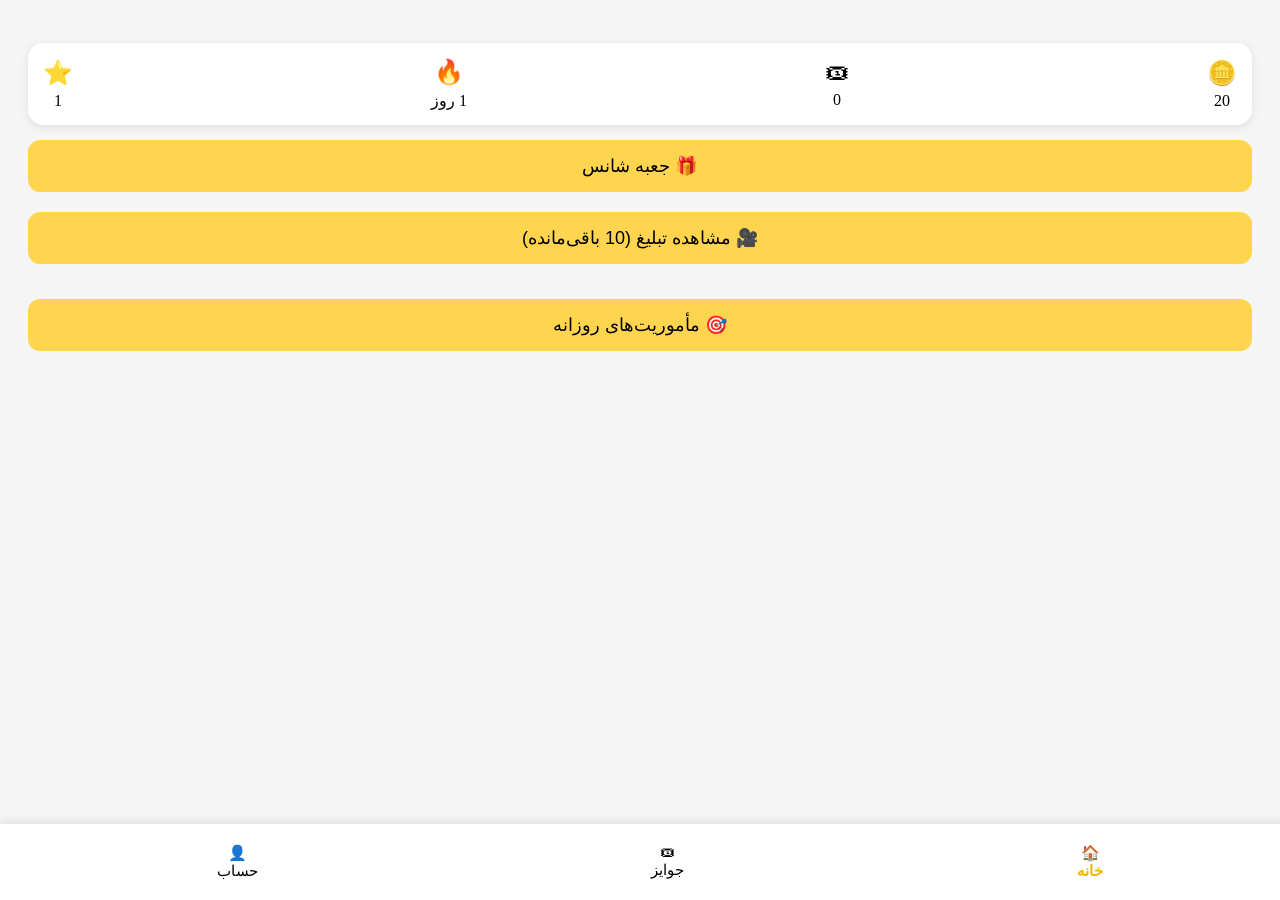
==== index.html @ 8cbd8e0b "Add files via upload" ====
<!DOCTYPE html>
<html lang="fa" dir="rtl">

<head>
<meta charset="UTF-8">
<meta name="viewport" content="width=device-width, initial-scale=1.0">
<title>سکینو</title>

<link rel="stylesheet" href="style.css">
</head>

<body>

<div class="stats-bar">

    <div class="stat-item">
        <span class="icon">🪙</span>
        <span id="coins">20</span>
    </div>

    <div class="stat-item">
        <span class="icon">🎟</span>
        <span id="tickets">0</span>
    </div>

    <div class="stat-item">
        <span class="icon">🔥</span>
        <span id="streak">1 روز</span>
    </div>

<div class="stat-item">
    <span class="icon">⭐</span>
    <span id="level">1</span>
</div>

</div>

<button
class="home-btn"
onclick="openBox()">
🎁 جعبه شانس
</button>

<button
id="watchAdBtn"
onclick="watchAd()"
>
🎥 مشاهده تبلیغ
</button>

<p id="result"></p>

<button class="mission-btn" onclick="showMissions()">
🎯 مأموریت‌های روزانه
</button>

<script src="app.js"></script>

<div id="adModal" class="modal">

    <div class="modal-content">

        <h2>🎥 تبلیغ</h2>

        <p>
            لطفاً تا پایان زمان منتظر بمانید
        </p>

        <h1 id="adTimer">
            15
        </h1>

        <button
        id="claimRewardBtn"
        onclick="claimAdReward()"
        style="display:none;"
        >
            دریافت سکه
        </button>

    </div>

</div>

<div id="missionsModal" class="modal">

<div class="modal-content">

<h2>🎯 مأموریت‌های امروز</h2>

<p id="missionAds">
🎥 مشاهده 10 تبلیغ
</p>

<p id="missionBox">
⬜ باز کردن جعبه شانس
</p>

<p id="missionInvite">
⬜ دعوت از 1 دوست
</p>

<p>
🎁 پاداش نهایی:
10 سکه
</p>

<button onclick="closeMissions()">
بستن
</button>

</div>

</div>

<div class="bottom-nav">

<a class="nav-item active" href="index.html">

🏠

<br>

خانه

</a>

<a class="nav-item" href="rewards.html">

🎟

<br>

جوایز

</a>

<a class="nav-item" href="profile.html">

👤

<br>

حساب

</a>

</div>

</body>

</html>
---- style.css ----
body{
background:#f5f5f5;
font-family:tahoma;
text-align:center;
padding:20px;
padding-bottom:90px;
}

.container{
    max-width:500px;
    margin:auto;
    padding:10px;
}

.card{
background:white;
padding:10px;
margin:10px 0;
border-radius:15px;
box-shadow:0 2px 8px rgba(0,0,0,.1);
}

button{
width:100%;
padding:15px;
font-size:18px;
border:none;
border-radius:12px;
cursor:pointer;
background:#ffd54f;
}
#result{
margin-top:20px;
font-size:20px;
color:red;
font-weight:bold;
}
h2{
font-size:28px;
margin-bottom:10px;
}
.bottom-nav{

position:fixed;

bottom:0;

left:0;

width:100%;

background:white;

display:flex;

justify-content:space-around;

padding:20px;

box-shadow:0 -2px 10px rgba(0,0,0,.1);

}

.nav-item{

text-align:center;

font-size:15px;

}

.nav-item{

text-align:center;

font-size:15px;

text-decoration:none;

color:black;

}


.active{
font-weight:bold;
color:#f5b400;
}
.stats-bar{
    display:flex;
    justify-content:space-between;
    align-items:center;

    background:white;

    padding:15px;

    margin:15px 0;

    border-radius:15px;

    box-shadow:0 2px 8px rgba(0,0,0,.1);
}

.stat-item{
    display:flex;
    flex-direction:column;

    align-items:center;

    gap:5px;
}

.icon{
    font-size:24px;
}
.ad-btn{
    margin-top:20px;
}
input{

width:100%;

padding:15px;

margin:10px 0;

border:1px solid #ddd;

border-radius:12px;

font-size:16px;

box-sizing:border-box;

}
.modal{

display:none;

position:fixed;

top:0;

left:0;

width:100%;

height:100%;

background:rgba(0,0,0,.6);

z-index:1000;

}

.modal-content{

background:white;

width:80%;

max-width:400px;

margin:100px auto;

padding:20px;

border-radius:20px;

text-align:center;

}
.lottery-card button{

margin-top:10px;

}
.lottery-buttons{

display:flex;

gap:10px;

margin-top:15px;

}

.lottery-buttons button{

flex:1;

padding:12px;

font-size:16px;

}
.lottery-buttons button{

background:#ffffff;

border:2px solid #f5b400;

color:#f5b400;

font-weight:bold;

}
.invite-buttons{

display:flex;

gap:10px;

margin-top:15px;

}

.invite-buttons button{

flex:1;

}
.mission-btn{
margin-top:15px;
margin-bottom:15px;
}
.home-btn{
    margin-bottom:20px;
}
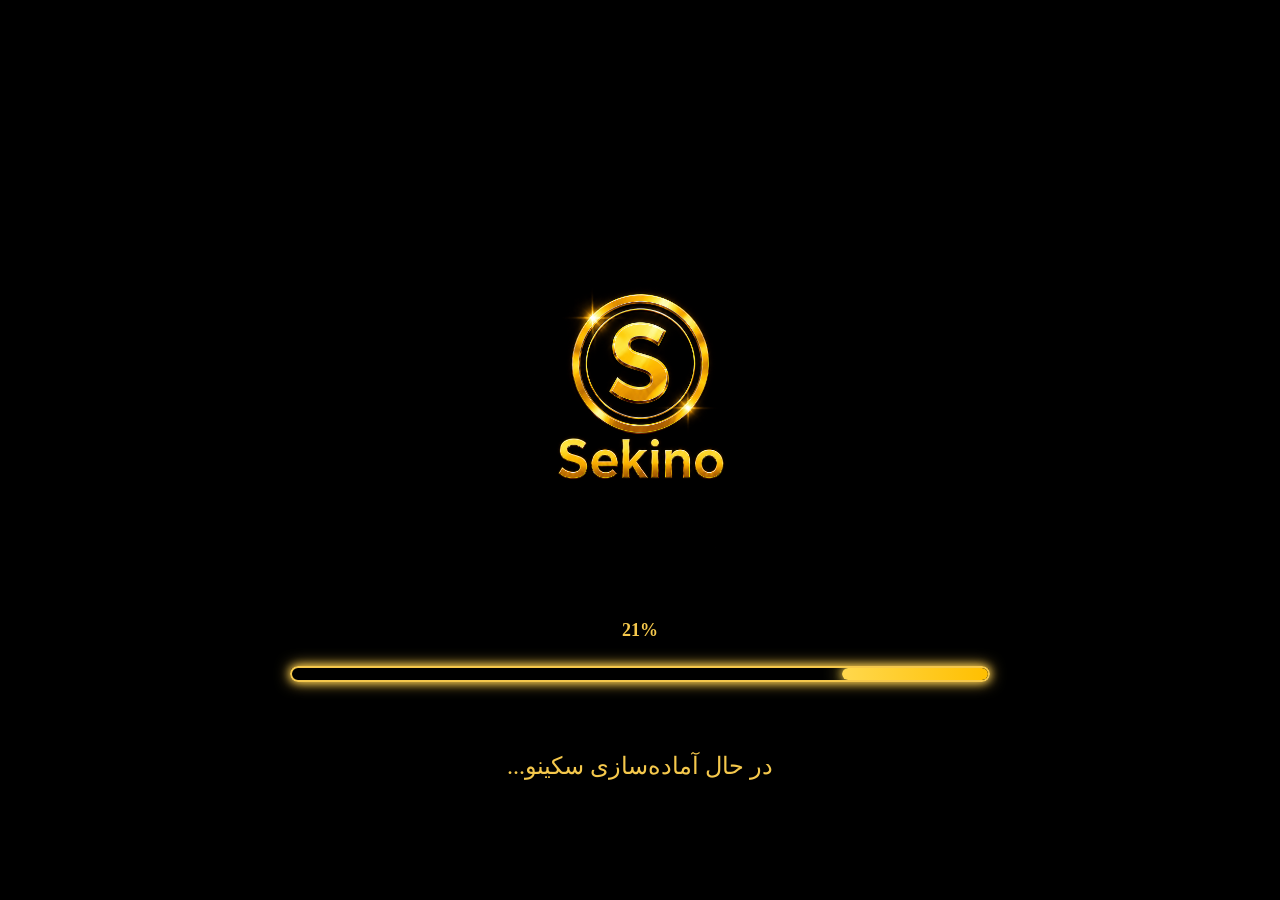
==== commit e41152d7: "Add files via upload" ====
--- a/index.html
+++ b/index.html
@@ -1,152 +1,184 @@
-<!DOCTYPE html>
-<html lang="fa" dir="rtl">
+<!DOCTYPE html><html lang="fa" dir="rtl">
+  <head>
+    <meta charset="UTF-8"><meta name="viewport" content="width=device-width, initial-scale=1.0">
+<title>Sekino</title>
+<style>
 
-<head>
-<meta charset="UTF-8">
-<meta name="viewport" content="width=device-width, initial-scale=1.0">
-<title>سکینو</title>
+*{
+margin:0;
+padding:0;
+box-sizing:border-box;
+}
 
-<link rel="stylesheet" href="style.css">
+body{
+
+background:#000000;
+
+height:100vh;
+
+display:flex;
+justify-content:center;
+align-items:center;
+
+font-family:tahoma;
+
+overflow:hidden;
+
+}
+
+.container{
+
+width:100%;
+
+display:flex;
+flex-direction:column;
+align-items:center;
+
+}
+
+.logo{
+width:320px;
+max-width:85%;
+
+margin-top:120px;
+
+margin-bottom:60px;
+}
+
+.percent{
+
+color:#f5c84c;
+
+font-size:18px;
+
+font-weight:bold;
+
+margin-bottom:25px;
+
+}
+
+.progress-box{
+
+width:70%;
+
+max-width:700px;
+
+height:16px;
+
+border:2px solid #f5c84c;
+
+border-radius:50px;
+
+overflow:hidden;
+
+box-shadow:
+0 0 8px #f5c84c,
+0 0 15px #f5c84c;
+
+}
+
+.progress{
+
+width:0%;
+
+height:100%;
+
+border-radius:50px;
+
+background:linear-gradient(
+90deg,
+#ffd84d,
+#ffbf00
+);
+
+box-shadow:
+0 0 10px #ffd84d,
+0 0 20px #ffd84d;
+
+}
+
+.loading{
+
+margin-top:70px;
+
+color:#f5c84c;
+
+font-size:24px;
+
+}
+
+</style>
+<link rel="icon" type="image/png" href="icon-512.png">
 </head>
+<body>
+  <div class="container"><img
+src="logo.png"
+class="logo"
+alt="Sekino">
 
-<body>
+<div
+id="percent"
+class="percent">
+0%
+</div><div class="progress-box"><div
+id="progress"
+class="progress">
+</div></div><div class="loading">
+در حال آماده‌سازی سکینو...
+</div>
+</div>
+<script>
 
-<div class="stats-bar">
+if(sessionStorage.getItem("sekinoLoaded")){
 
-    <div class="stat-item">
-        <span class="icon">🪙</span>
-        <span id="coins">20</span>
-    </div>
+window.location.replace("home.html?v=1");
 
-    <div class="stat-item">
-        <span class="icon">🎟</span>
-        <span id="tickets">0</span>
-    </div>
+}else{
 
-    <div class="stat-item">
-        <span class="icon">🔥</span>
-        <span id="streak">1 روز</span>
-    </div>
+sessionStorage.setItem(
+"sekinoLoaded",
+"true"
+);
 
-<div class="stat-item">
-    <span class="icon">⭐</span>
-    <span id="level">1</span>
-</div>
+let percent = 0;
 
-</div>
+let timer = setInterval(function(){
 
-<button
-class="home-btn"
-onclick="openBox()">
-🎁 جعبه شانس
-</button>
+percent++;
 
-<button
-id="watchAdBtn"
-onclick="watchAd()"
->
-🎥 مشاهده تبلیغ
-</button>
+document.getElementById(
+"percent"
+).innerText =
+percent + "%";
 
-<p id="result"></p>
+document.getElementById(
+"progress"
+).style.width =
+percent + "%";
 
-<button class="mission-btn" onclick="showMissions()">
-🎯 مأموریت‌های روزانه
-</button>
+if(percent >= 100){
 
-<script src="app.js"></script>
+clearInterval(timer);
 
-<div id="adModal" class="modal">
+setTimeout(function(){
 
-    <div class="modal-content">
+history.replaceState(
+null,
+"",
+"home.html"
+);
 
-        <h2>🎥 تبلیغ</h2>
+window.location.replace(
+"home.html"
+);
 
-        <p>
-            لطفاً تا پایان زمان منتظر بمانید
-        </p>
+},300);
 
-        <h1 id="adTimer">
-            15
-        </h1>
+}
 
-        <button
-        id="claimRewardBtn"
-        onclick="claimAdReward()"
-        style="display:none;"
-        >
-            دریافت سکه
-        </button>
+},50);
 
-    </div>
-
-</div>
-
-<div id="missionsModal" class="modal">
-
-<div class="modal-content">
-
-<h2>🎯 مأموریت‌های امروز</h2>
-
-<p id="missionAds">
-🎥 مشاهده 10 تبلیغ
-</p>
-
-<p id="missionBox">
-⬜ باز کردن جعبه شانس
-</p>
-
-<p id="missionInvite">
-⬜ دعوت از 1 دوست
-</p>
-
-<p>
-🎁 پاداش نهایی:
-10 سکه
-</p>
-
-<button onclick="closeMissions()">
-بستن
-</button>
-
-</div>
-
-</div>
-
-<div class="bottom-nav">
-
-<a class="nav-item active" href="index.html">
-
-🏠
-
-<br>
-
-خانه
-
-</a>
-
-<a class="nav-item" href="rewards.html">
-
-🎟
-
-<br>
-
-جوایز
-
-</a>
-
-<a class="nav-item" href="profile.html">
-
-👤
-
-<br>
-
-حساب
-
-</a>
-
-</div>
-
+}
+</script>
 </body>
-
 </html>
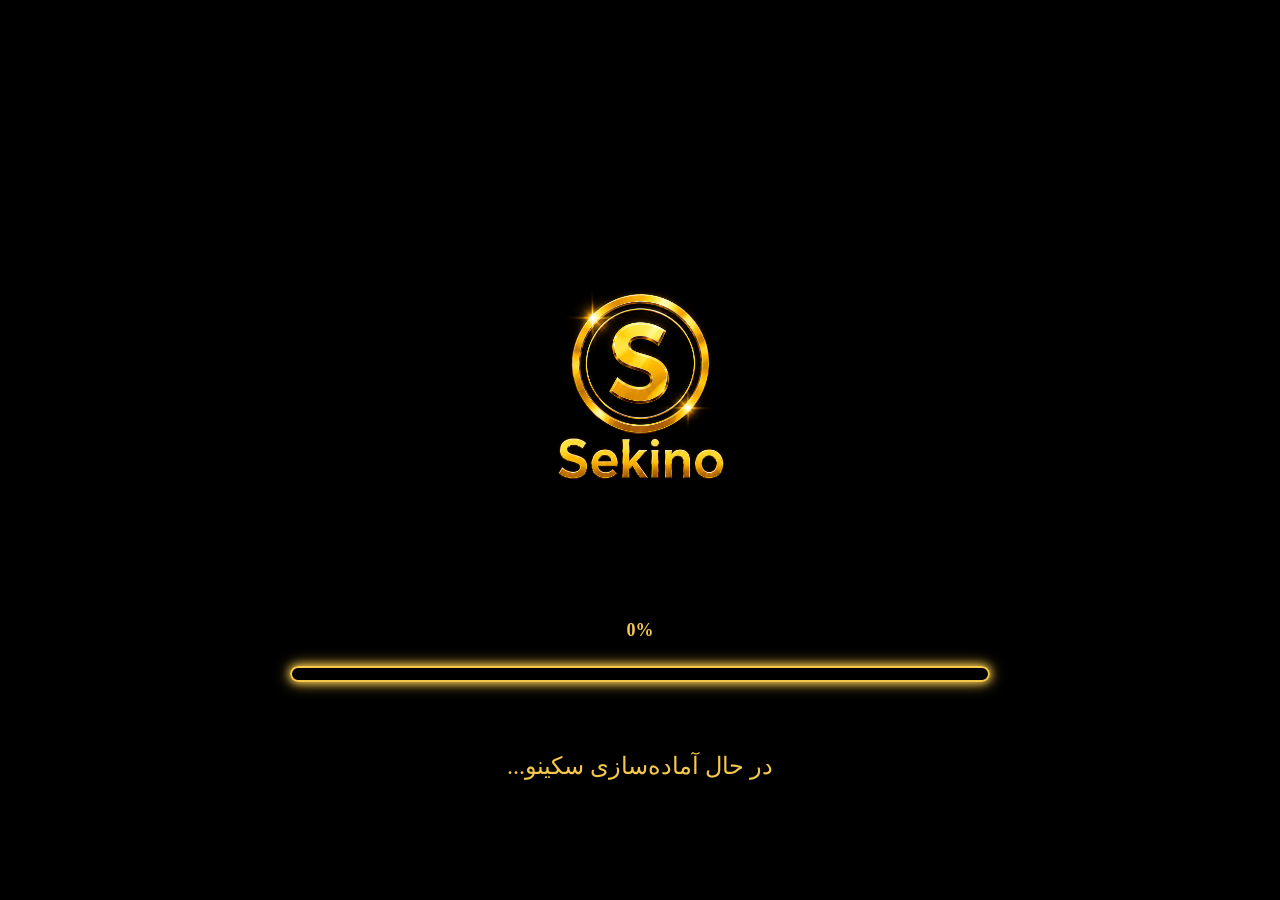
==== commit b8bd0110: "Add files via upload" ====
--- a/index.html
+++ b/index.html
@@ -128,17 +128,16 @@
 </div>
 </div>
 <script>
+let percent = 0;
 
-if(sessionStorage.getItem("sekinoLoaded")){
+let timer = setInterval(function(){
 
-window.location.replace("home.html?v=1");
+percent++;
 
-}else{
-
-sessionStorage.setItem(
-"sekinoLoaded",
-"true"
-);
+document.getElementById(
+"percent"
+).innerText =
+percent + "%";
 
 let percent = 0;
 
@@ -178,7 +177,6 @@
 
 },50);
 
-}
 </script>
 </body>
 </html>
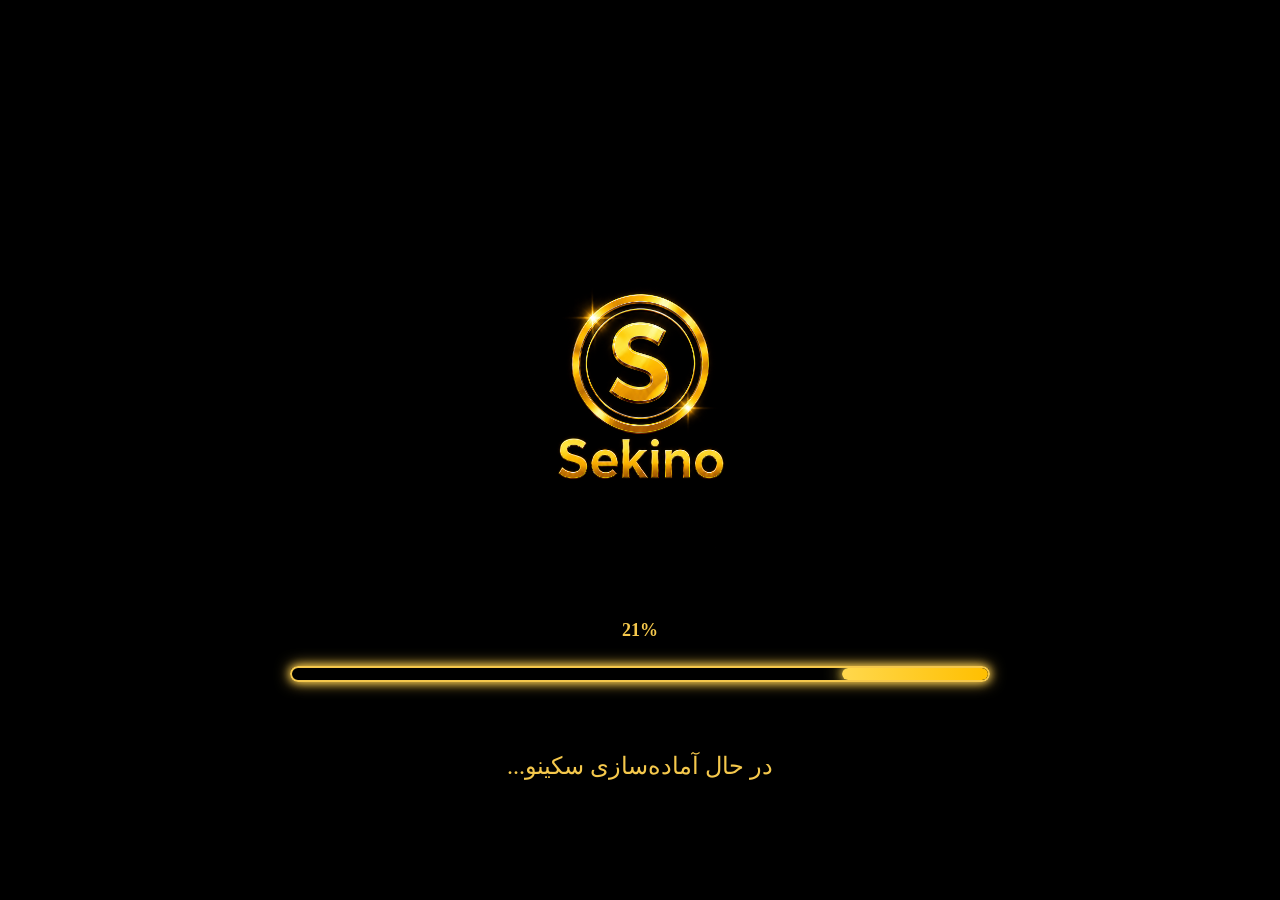
==== commit 2efab66c: "Add files via upload" ====
--- a/index.html
+++ b/index.html
@@ -135,43 +135,26 @@
 percent++;
 
 document.getElementById(
-"percent"
-).innerText =
-percent + "%";
-
-let percent = 0;
-
-let timer = setInterval(function(){
-
-percent++;
-
-document.getElementById(
-"percent"
+    "percent"
 ).innerText =
 percent + "%";
 
 document.getElementById(
-"progress"
+    "progress"
 ).style.width =
 percent + "%";
 
 if(percent >= 100){
 
-clearInterval(timer);
+    clearInterval(timer);
 
-setTimeout(function(){
+    setTimeout(function(){
 
-history.replaceState(
-null,
-"",
-"home.html"
-);
+        window.location.replace(
+            "home.html"
+        );
 
-window.location.replace(
-"home.html"
-);
-
-},300);
+    },300);
 
 }
 
